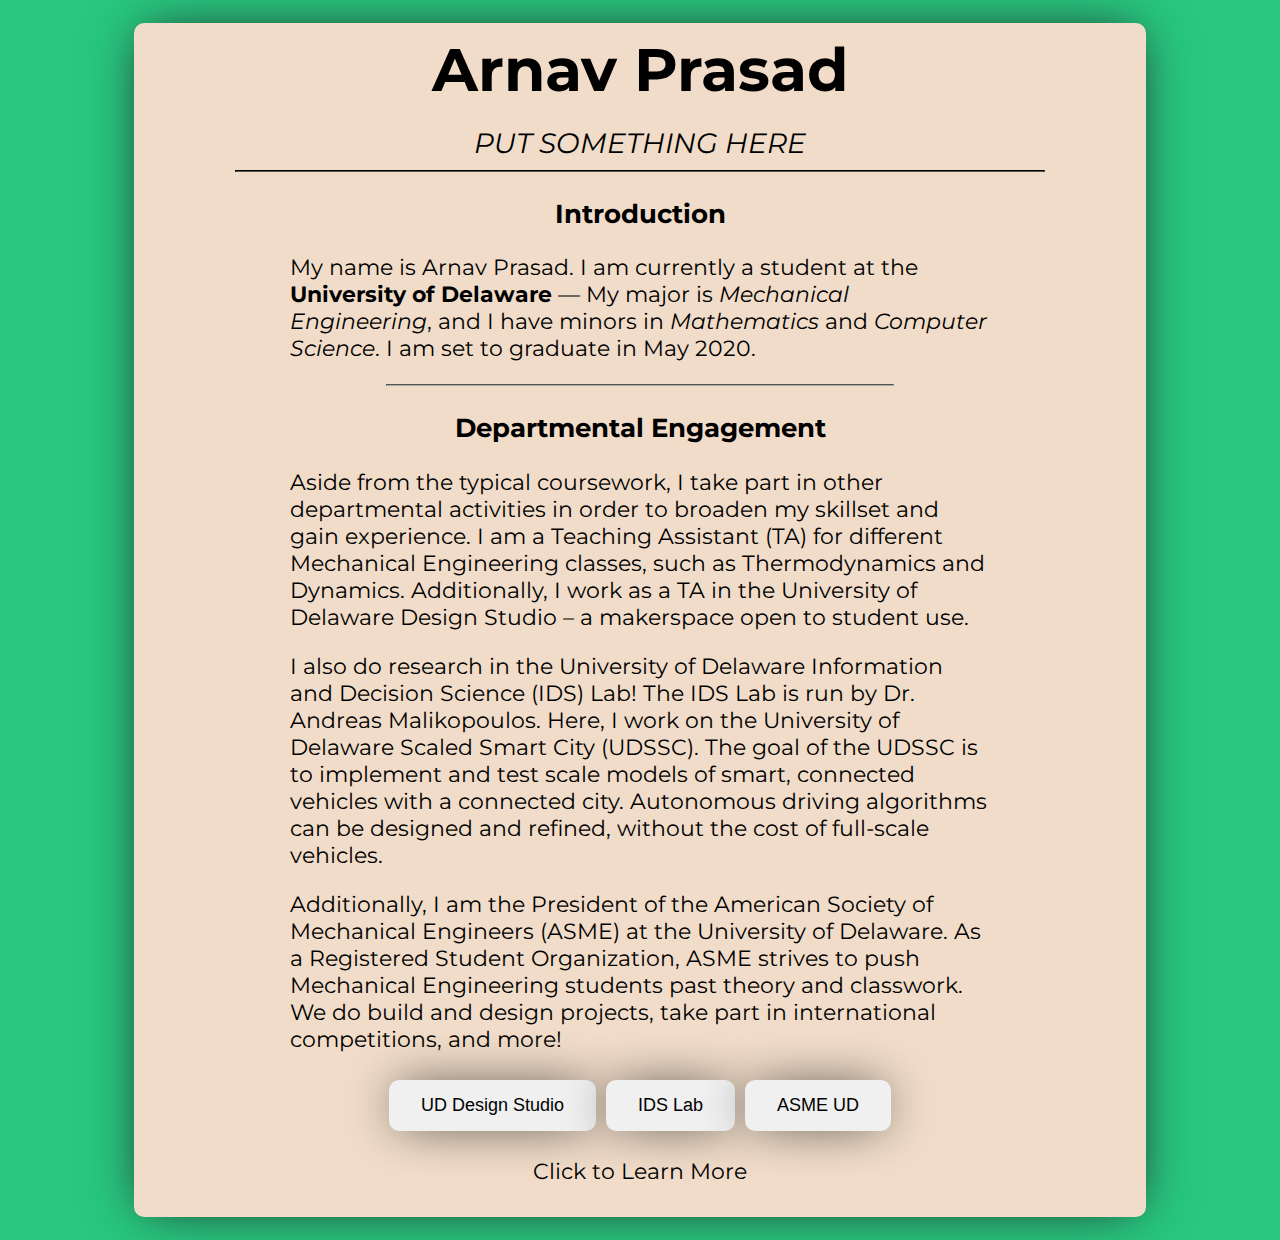
==== index.html @ 3c204c88 "Added index.html and styles.css" ====
<html lang="en">
<head>
  <meta charset="utf-8">
  <title>Arnav Prasad</title>
  <link rel="stylesheet" href="styles.css">
  <link href='https://fonts.googleapis.com/css?family=Montserrat' rel='stylesheet'>
</head>
<body>
	<div id='mainContent'>
		<div id='header'>
			<h1>Arnav Prasad</h1>
		</div>
		<div id='slogan'>
			<i>PUT SOMETHING HERE</i>
		</div>
		<hr class="longLine">
		<div class="infoBox" id='intro'>
			<h3>Introduction</h3>
			<p>My name is Arnav Prasad. I am currently a student at the <b>University of Delaware</b> &mdash; My major is <em>Mechanical Engineering</em>, and I have minors in <em>Mathematics</em> and <em>Computer Science</em>. I am set to graduate in May 2020.</p>
		</div>
		<hr class="midLine">
		<div class="infoBox" id='depEng'>
			<h3>Departmental Engagement</h3>
			<p>Aside from the typical coursework, I take part in other departmental activities in order to broaden my skillset and gain experience. I am a Teaching Assistant (TA) for different Mechanical Engineering classes, such as Thermodynamics and Dynamics. Additionally, I work as a TA in the University of Delaware Design Studio &ndash; a makerspace open to student use.</p>
			<p>I also do research in the University of Delaware Information and Decision Science (IDS) Lab! The IDS Lab is run by Dr. Andreas Malikopoulos. Here, I work on the University of Delaware Scaled Smart City (UDSSC). The goal of the UDSSC is to implement and test scale models of smart, connected vehicles with a connected city. Autonomous driving algorithms can be designed and refined, without the cost of full-scale vehicles.</p>
			<p>Additionally, I am the President of the American Society of Mechanical Engineers (ASME) at the University of Delaware. As a Registered Student Organization, ASME strives to push Mechanical Engineering students past theory and classwork. We do build and design projects, take part in international competitions, and more!</p>
			<div class='buttonHolder'>
				<button id='dStudio' onclick="window.open('http://www.me.udel.edu/academics/design-studio/','_blank')">UD Design Studio</button>
				<button id='udssc' onclick="window.open('https://sites.udel.edu/ids-lab/facilities/','_blank')">IDS Lab</button>
				<button id='asme' onclick="window.open('https://sites.udel.edu/asme','_blank')">ASME UD</button>
				<br>
			</div>
			<p style='text-align: center'>Click to Learn More</p>
		</div>
	</div>
</body>
</html>
  <script src="scripts.js"></script>
---- styles.css ----
body{
	font-family: 'Montserrat';
	font-size: 22px;
	background-color: #28C880;
	padding-top: 15px;
	padding-bottom: 15px;
}

hr{
	border-color: black;
}

h1{
	margin-top: 0px;
	margin-bottom: 0px;
}
h3{
	text-align: center;
}
button{
	background-color:#F0F0F0;
	border: none;
	padding: 15px 32px;
	box-shadow: 0px 0px 50px -10px #222222;
	-webkit-box-shadow: 0px 0px 50px -10px #222222;
    -moz-box-shadow: 0px 0px 50px -10px #222222;
	border-radius: 10px;
	margin: 5px;
	font-size: 18px;
	cursor: pointer;
	display: inline;
}
button:focus{
	outline: none;
	-webkit-box-shadow: inset 0px 0px 5px #c1c1c1;
    -moz-box-shadow: inset 0px 0px 5px #c1c1c1;
    box-shadow: inset 0px 0px 5px #c1c1c1;
    display: inline;
}

.shortLine {
	width: 20%;
	margin-top: 0px;
	margin-bottom: 0px;
}

.midLine {
	width: 50%;
	margin-top: 0px;
	margin-bottom: 0px;
	border-color: darkgrey;
}
.longLine {
	width: 80%;
	margin-top: 0px;
	margin-bottom: 0px;
}

.infoBox{
	margin-left: auto;
	margin-right: auto;
	max-width: 700px;
}

.buttonHolder{
	margin-left: auto;
	margin-right: auto;
	display: flex;
	justify-content: center;
}

#header{
	text-align: center;
	font-size: 30px;
	padding-bottom: 20px;
}

#mainContent{
	width: 80%;
	background-color: #F0DCC8;
	margin: auto;
	box-shadow: 0px 0px 50px -10px #222222;
	-webkit-box-shadow: 0px 0px 50px -10px #222222;
    -moz-box-shadow: 0px 0px 50px -10px #222222;
	border-radius: 10px;
	padding-top: 10px;
	padding-bottom: 10px;
}

#slogan{
	text-align: center;
	font-size: 28px;
	margin-bottom: 10px;
}
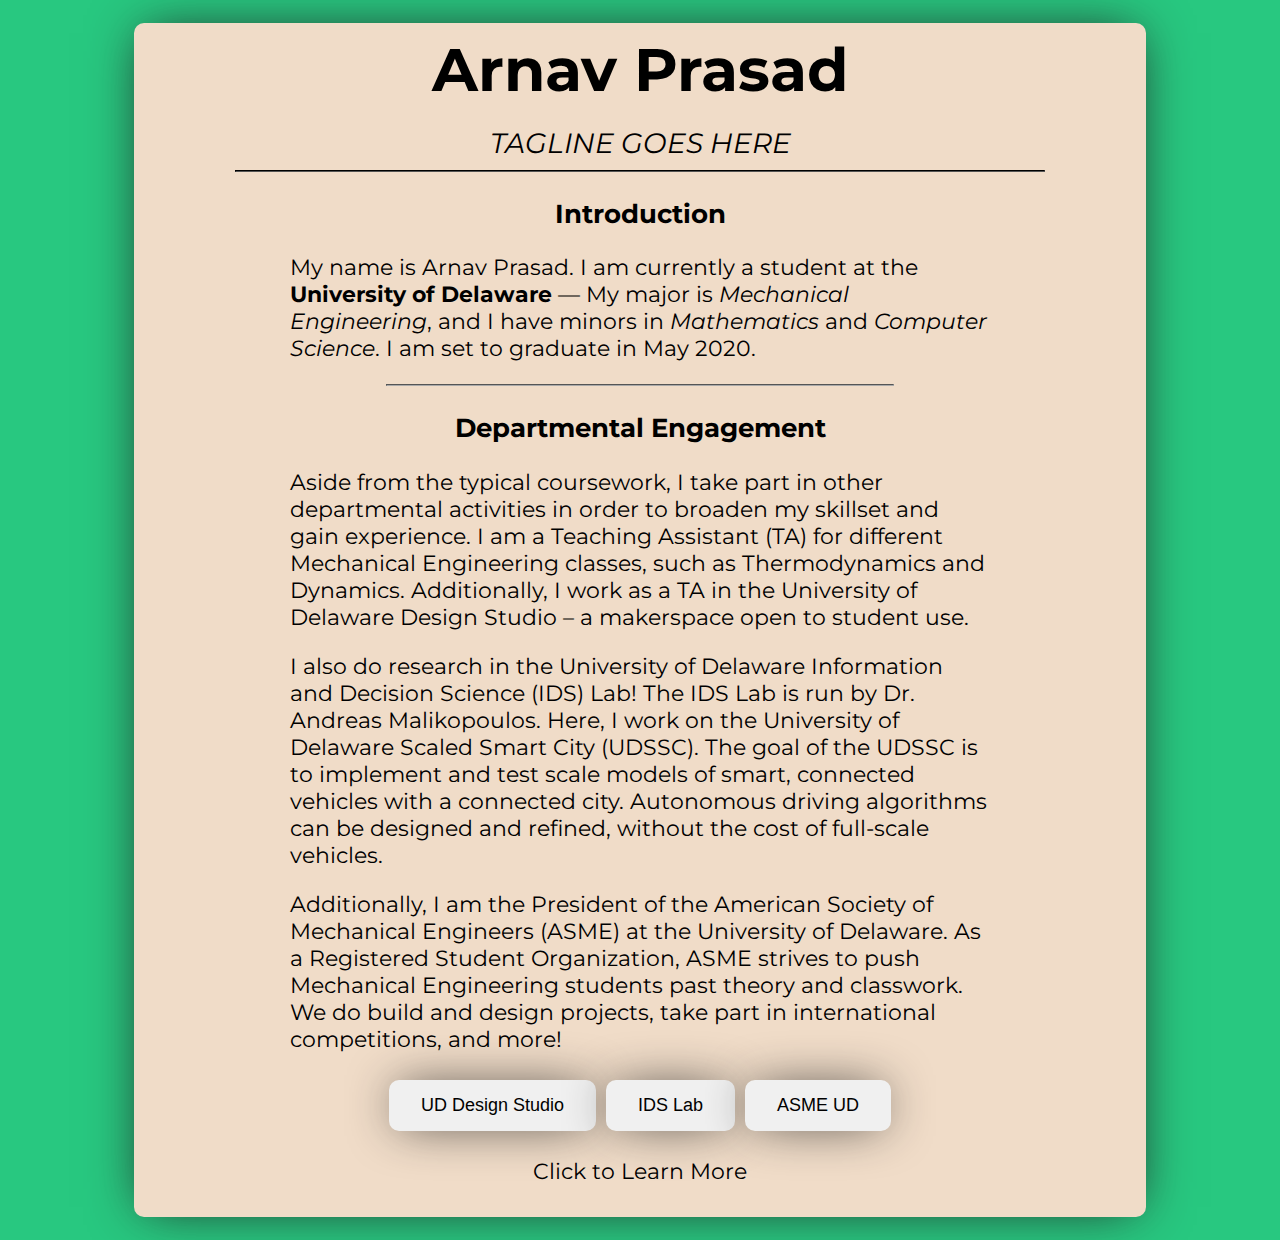
==== commit f30024ee: "Updated Tagline" ====
--- a/index.html
+++ b/index.html
@@ -11,7 +11,7 @@
 			<h1>Arnav Prasad</h1>
 		</div>
 		<div id='slogan'>
-			<i>PUT SOMETHING HERE</i>
+			<i>TAGLINE GOES HERE</i>
 		</div>
 		<hr class="longLine">
 		<div class="infoBox" id='intro'>
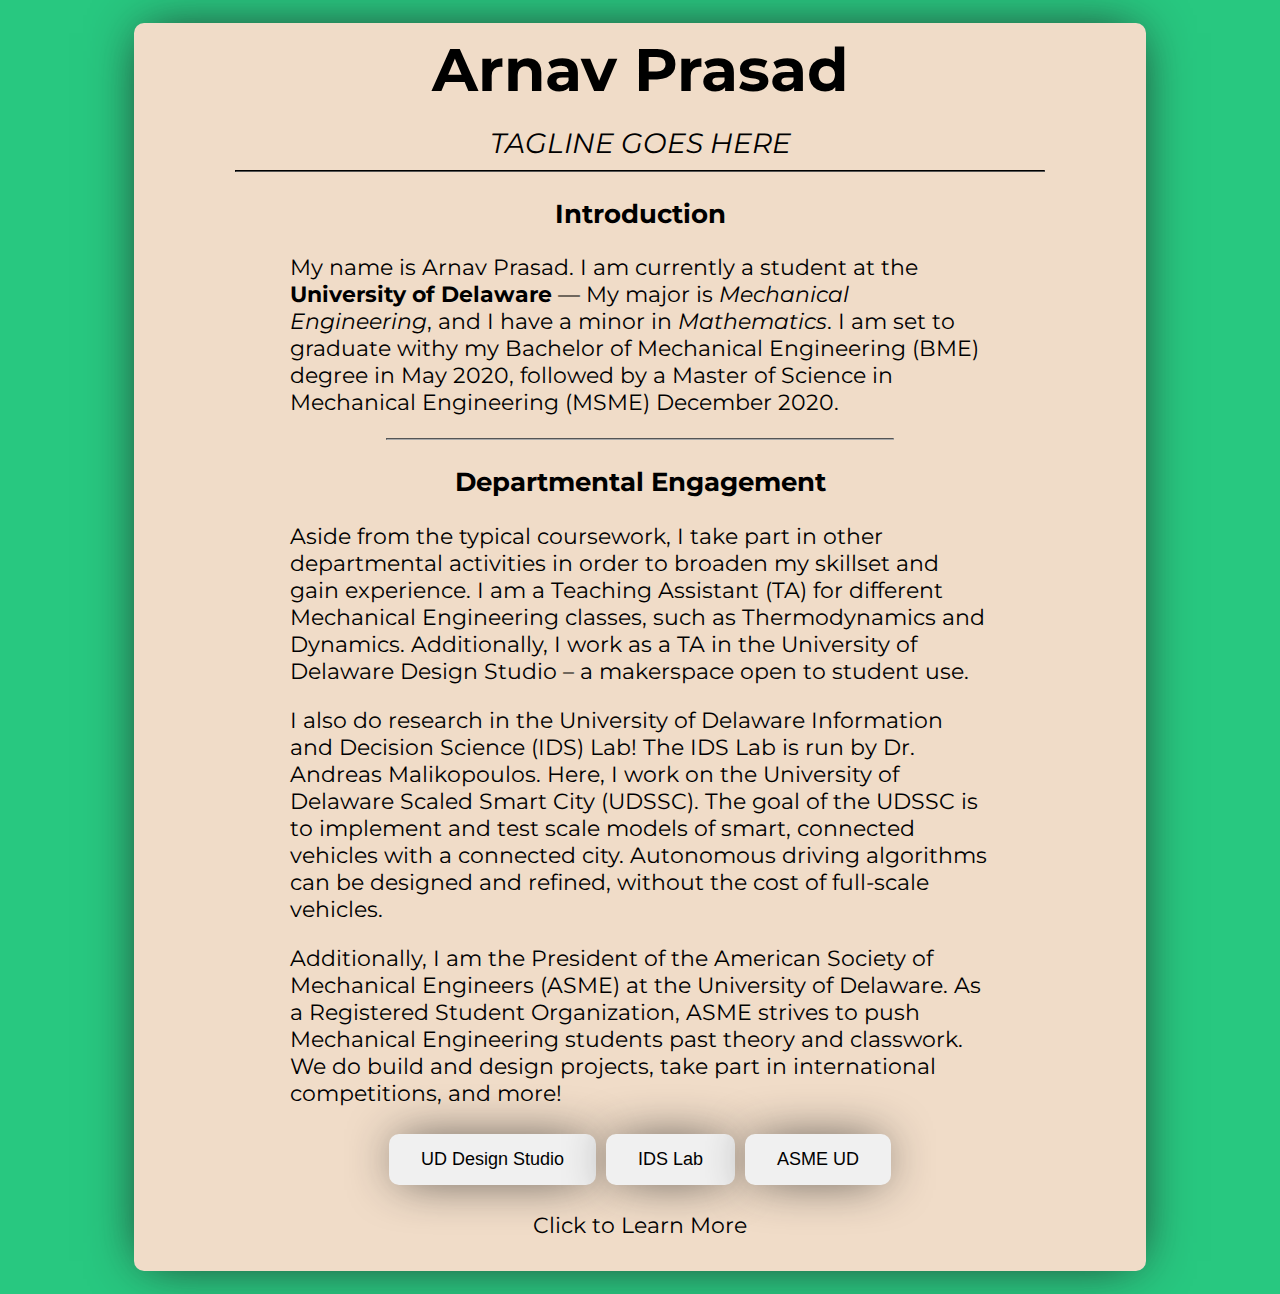
==== commit e82ed0d2: "Updated grad info" ====
--- a/index.html
+++ b/index.html
@@ -2,7 +2,7 @@
 <head>
   <meta charset="utf-8">
   <title>Arnav Prasad</title>
-  <link rel="stylesheet" href="styles.css">
+  <link rel="stylesheet" href="../style/styles.css">
   <link href='https://fonts.googleapis.com/css?family=Montserrat' rel='stylesheet'>
 </head>
 <body>
@@ -16,7 +16,7 @@
 		<hr class="longLine">
 		<div class="infoBox" id='intro'>
 			<h3>Introduction</h3>
-			<p>My name is Arnav Prasad. I am currently a student at the <b>University of Delaware</b> &mdash; My major is <em>Mechanical Engineering</em>, and I have minors in <em>Mathematics</em> and <em>Computer Science</em>. I am set to graduate in May 2020.</p>
+			<p>My name is Arnav Prasad. I am currently a student at the <b>University of Delaware</b> &mdash; My major is <em>Mechanical Engineering</em>, and I have a minor in <em>Mathematics</em>. I am set to graduate withy my Bachelor of Mechanical Engineering (BME) degree in May 2020, followed by a Master of Science in Mechanical Engineering (MSME) December 2020.</p>
 		</div>
 		<hr class="midLine">
 		<div class="infoBox" id='depEng'>
@@ -35,4 +35,4 @@
 	</div>
 </body>
 </html>
-  <script src="scripts.js"></script>+  <script src="../js/scripts.js"></script>--- a/style/styles.css
+++ b/style/styles.css
@@ -0,0 +1,94 @@
+body{
+	font-family: 'Montserrat';
+	font-size: 22px;
+	background-color: #28C880;
+	padding-top: 15px;
+	padding-bottom: 15px;
+}
+
+hr{
+	border-color: black;
+}
+
+h1{
+	margin-top: 0px;
+	margin-bottom: 0px;
+}
+h3{
+	text-align: center;
+}
+button{
+	background-color:#F0F0F0;
+	border: none;
+	padding: 15px 32px;
+	box-shadow: 0px 0px 50px -10px #222222;
+	-webkit-box-shadow: 0px 0px 50px -10px #222222;
+    -moz-box-shadow: 0px 0px 50px -10px #222222;
+	border-radius: 10px;
+	margin: 5px;
+	font-size: 18px;
+	cursor: pointer;
+	display: inline;
+}
+button:focus{
+	outline: none;
+	-webkit-box-shadow: inset 0px 0px 5px #c1c1c1;
+    -moz-box-shadow: inset 0px 0px 5px #c1c1c1;
+    box-shadow: inset 0px 0px 5px #c1c1c1;
+    display: inline;
+}
+
+.shortLine {
+	width: 20%;
+	margin-top: 0px;
+	margin-bottom: 0px;
+}
+
+.midLine {
+	width: 50%;
+	margin-top: 0px;
+	margin-bottom: 0px;
+	border-color: darkgrey;
+}
+.longLine {
+	width: 80%;
+	margin-top: 0px;
+	margin-bottom: 0px;
+}
+
+.infoBox{
+	margin-left: auto;
+	margin-right: auto;
+	max-width: 700px;
+}
+
+.buttonHolder{
+	margin-left: auto;
+	margin-right: auto;
+	display: flex;
+	justify-content: center;
+}
+
+#header{
+	text-align: center;
+	font-size: 30px;
+	padding-bottom: 20px;
+}
+
+#mainContent{
+	width: 80%;
+	background-color: #F0DCC8;
+	margin: auto;
+	box-shadow: 0px 0px 50px -10px #222222;
+	-webkit-box-shadow: 0px 0px 50px -10px #222222;
+    -moz-box-shadow: 0px 0px 50px -10px #222222;
+	border-radius: 10px;
+	padding-top: 10px;
+	padding-bottom: 10px;
+}
+
+#slogan{
+	text-align: center;
+	font-size: 28px;
+	margin-bottom: 10px;
+}